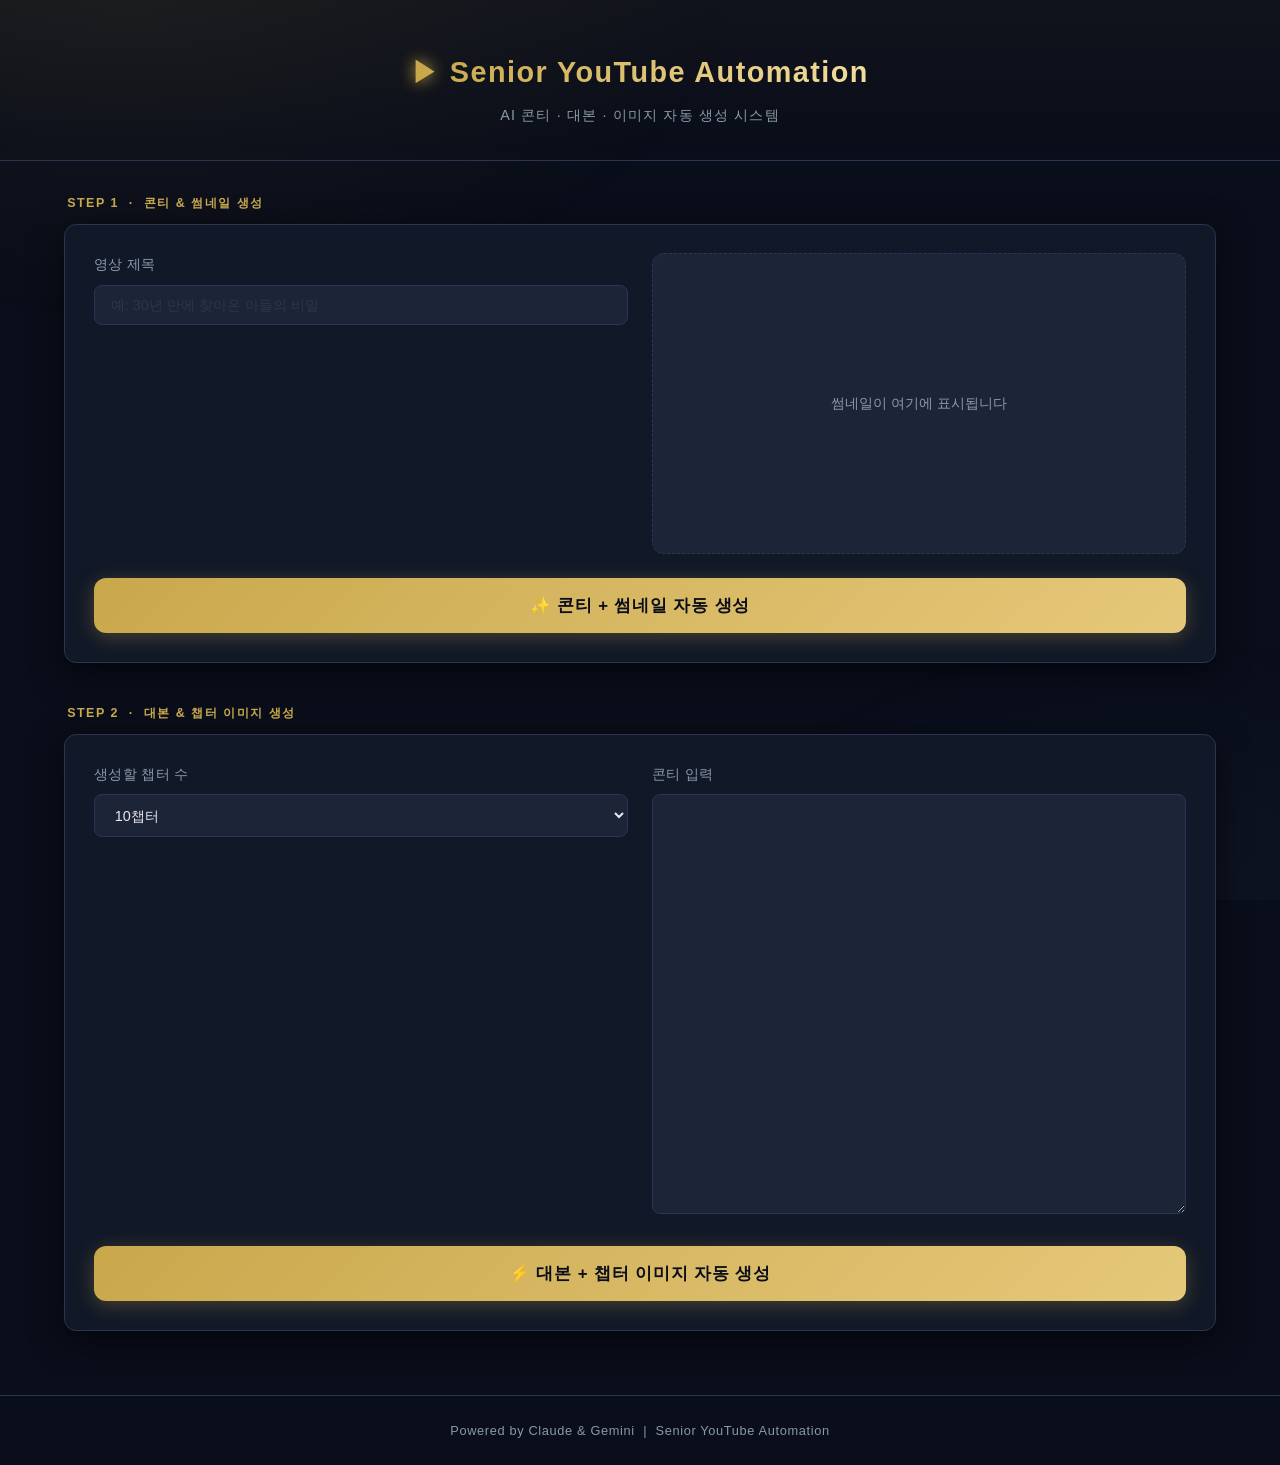
==== templates/index.html @ 6aeee19e "Initial commit: YouTube automation project Co-Authored-By: Claude Sonnet 4.6 <noreply@anthropic.com>" ====
<!DOCTYPE html>
<html lang="ko">
<head>
  <meta charset="UTF-8" />
  <meta name="viewport" content="width=device-width, initial-scale=1.0" />
  <title>시니어 유튜브 자동화</title>
  <link rel="stylesheet" href="/static/css/style.css" />
</head>
<body>
  <div class="bg-overlay"></div>

  <header class="site-header">
    <div class="logo-area">
      <span class="logo-icon">&#9654;</span>
      <span class="logo-text">Senior YouTube Automation</span>
    </div>
    <p class="logo-sub">AI 콘티 · 대본 · 이미지 자동 생성 시스템</p>
  </header>

  <main class="container">

    <!-- ══════════════════════════════════════════
         1단계: 제목 → 콘티 + 썸네일
    ══════════════════════════════════════════ -->
    <div class="stage-label">STEP 1 &nbsp;·&nbsp; 콘티 &amp; 썸네일 생성</div>
    <div class="card" id="stage1Card">

      <div class="grid-2" style="align-items:start;">

        <div>
          <div class="field" style="margin-bottom:0;">
            <label for="s1_title">영상 제목</label>
            <input type="text" id="s1_title" placeholder="예: 30년 만에 찾아온 아들의 비밀" />
          </div>
        </div>

        <div id="thumbResult" class="thumb-placeholder">
          <span>썸네일이 여기에 표시됩니다</span>
        </div>

      </div>

      <button id="s1Btn" class="btn-primary" style="margin-top:1.5rem;"
              onclick="startContiGen()">
        &#10024; 콘티 + 썸네일 자동 생성
      </button>

      <!-- 진행 -->
      <div id="s1Progress" class="hidden" style="margin-top:1.2rem;">
        <p id="s1Task" class="task-text">준비 중...</p>
        <div class="progress-track"><div id="s1Bar" class="progress-bar" style="width:0%"></div></div>
      </div>

      <!-- 콘티 결과 -->
      <div id="contiResultWrap" class="hidden" style="margin-top:1.5rem;">
        <label class="field-label">생성된 콘티 <span class="hint">(수정 후 2단계에서 사용 가능)</span></label>
        <textarea id="contiOutput" class="conti-textarea" style="height:320px;"></textarea>
        <div style="display:flex;gap:0.8rem;margin-top:0.6rem;flex-wrap:wrap;">
          <button class="btn-copy" onclick="copyContiToStage2()">&#8659; 2단계로 가져가기</button>
          <a id="thumbDownload" class="btn-copy hidden" download="thumbnail.png">&#128229; 썸네일 다운로드</a>
          <span id="thumbStatus" class="hint" style="line-height:2.2;"></span>
        </div>
      </div>

    </div><!-- #stage1Card -->


    <!-- ══════════════════════════════════════════
         2단계: 콘티 → 대본 + 챕터 이미지
    ══════════════════════════════════════════ -->
    <div class="stage-label" style="margin-top:2.5rem;">STEP 2 &nbsp;·&nbsp; 대본 &amp; 챕터 이미지 생성</div>
    <div class="card" id="stage2Card">

      <div class="grid-2" style="align-items:start;">

        <div>
          <div class="field" style="margin-bottom:0;">
            <label for="s2_chapters">생성할 챕터 수</label>
            <select id="s2_chapters">
              <option value="1">1챕터</option>
              <option value="2">2챕터</option>
              <option value="3">3챕터</option>
              <option value="4">4챕터</option>
              <option value="5">5챕터</option>
              <option value="6">6챕터</option>
              <option value="7">7챕터</option>
              <option value="8">8챕터</option>
              <option value="9">9챕터</option>
              <option value="10" selected>10챕터</option>
            </select>
          </div>
        </div>

        <div class="field" style="margin-bottom:0;">
          <label for="contiInput">콘티 입력</label>
          <textarea id="contiInput" class="conti-textarea"></textarea>
        </div>

      </div>

      <button id="s2Btn" class="btn-primary" style="margin-top:1.5rem;"
              onclick="startScriptGen()">
        &#9889; 대본 + 챕터 이미지 자동 생성
      </button>

      <!-- 진행 -->
      <div id="s2Progress" class="hidden" style="margin-top:1.2rem;">
        <p id="s2Task" class="task-text">준비 중...</p>
        <div class="progress-track"><div id="s2Bar" class="progress-bar" style="width:0%"></div></div>
        <p id="s2Label" class="progress-label">0 / 0</p>
      </div>

    </div><!-- #stage2Card -->


    <!-- ══════════════════════════════════════════
         결과
    ══════════════════════════════════════════ -->
    <div id="resultSection" class="hidden" style="margin-top:2rem;">

      <div class="card" style="margin-bottom:1.5rem;">
        <h2 class="card-title"><span class="accent">&#128227;</span> 유튜브 메타데이터</h2>
        <textarea id="metaOutput" class="result-textarea" rows="8" readonly></textarea>
        <button class="btn-copy" onclick="copyMeta()">복사</button>
      </div>

      <div class="card" style="margin-bottom:1.5rem;">
        <h2 class="card-title"><span class="accent">&#128196;</span> 전체 대본</h2>
        <button id="downloadBtn" class="btn-primary" style="width:auto;padding:0.8rem 2rem;">
          &#128229; 전체 대본 다운로드 (Vrew용)
        </button>
      </div>

      <div class="card">
        <h2 class="card-title"><span class="accent">&#127916;</span> 챕터별 결과</h2>
        <div id="tabBar" class="tab-bar"></div>
        <div id="tabPanels"></div>
      </div>

    </div>

  </main>

  <footer class="site-footer">
    <p>Powered by Claude &amp; Gemini &nbsp;|&nbsp; Senior YouTube Automation</p>
  </footer>

  <script src="/static/js/script.js"></script>
</body>
</html>
---- static/css/style.css ----
/* ── 리셋 & 변수 ──────────────────────────── */
*, *::before, *::after { box-sizing: border-box; margin: 0; padding: 0; }

:root {
  --navy:   #0a0e1a;
  --navy2:  #111827;
  --navy3:  #1c2538;
  --gold:   #c9a84c;
  --gold2:  #e6c87a;
  --gold3:  #f5e0a0;
  --text:   #e8e8f0;
  --muted:  #8899aa;
  --border: #2a3650;
  --red:    #e05050;
  --green:  #4ade80;

  --radius: 12px;
  --shadow: 0 8px 32px rgba(0,0,0,0.6);
}

html { scroll-behavior: smooth; }

body {
  background: var(--navy);
  color: var(--text);
  font-family: 'Segoe UI', 'Apple SD Gothic Neo', sans-serif;
  font-size: 15px;
  line-height: 1.7;
  min-height: 100vh;
}

/* ── 배경 오버레이 ──────────────────────────── */
.bg-overlay {
  position: fixed;
  inset: 0;
  background:
    radial-gradient(ellipse 80% 60% at 10% 0%, rgba(201,168,76,0.06) 0%, transparent 60%),
    radial-gradient(ellipse 60% 50% at 90% 100%, rgba(100,120,200,0.06) 0%, transparent 60%);
  pointer-events: none;
  z-index: 0;
}

/* ── 헤더 ──────────────────────────── */
.site-header {
  position: relative;
  z-index: 1;
  text-align: center;
  padding: 3rem 1rem 2rem;
  border-bottom: 1px solid var(--border);
  background: linear-gradient(to bottom, rgba(201,168,76,0.04), transparent);
}

.logo-area {
  display: flex;
  align-items: center;
  justify-content: center;
  gap: 0.6rem;
  margin-bottom: 0.4rem;
}

.logo-icon {
  font-size: 1.8rem;
  color: var(--gold);
  text-shadow: 0 0 16px var(--gold);
}

.logo-text {
  font-size: 1.8rem;
  font-weight: 700;
  letter-spacing: 0.05em;
  background: linear-gradient(135deg, var(--gold), var(--gold3));
  -webkit-background-clip: text;
  -webkit-text-fill-color: transparent;
  background-clip: text;
}

.logo-sub {
  color: var(--muted);
  font-size: 0.9rem;
  letter-spacing: 0.08em;
}

/* ── 컨테이너 ──────────────────────────── */
.container {
  position: relative;
  z-index: 1;
  max-width: 1200px;
  margin: 0 auto;
  padding: 2rem 1.5rem 4rem;
}

/* ── 그리드 ──────────────────────────── */
.grid-2 {
  display: grid;
  grid-template-columns: 1fr 1fr;
  gap: 1.5rem;
}
@media (max-width: 820px) { .grid-2 { grid-template-columns: 1fr; } }

/* ── 카드 ──────────────────────────── */
.card {
  background: var(--navy2);
  border: 1px solid var(--border);
  border-radius: var(--radius);
  padding: 1.8rem;
  box-shadow: var(--shadow);
  transition: border-color 0.2s;
}
.card:hover { border-color: rgba(201,168,76,0.3); }

.card-title {
  font-size: 1.05rem;
  font-weight: 600;
  color: var(--text);
  margin-bottom: 1.2rem;
  display: flex;
  align-items: center;
  gap: 0.5rem;
}

.accent {
  color: var(--gold);
  font-weight: 700;
}

.card-desc {
  font-size: 0.85rem;
  color: var(--muted);
  margin-bottom: 1rem;
}

/* ── 입력 필드 ──────────────────────────── */
.field { margin-bottom: 1.4rem; }
.field label {
  display: block;
  font-size: 0.85rem;
  color: var(--muted);
  margin-bottom: 0.5rem;
  letter-spacing: 0.03em;
}

.hint { font-size: 0.8rem; color: var(--muted); }

input[type="text"],
textarea,
select {
  width: 100%;
  background: var(--navy3);
  border: 1px solid var(--border);
  border-radius: 8px;
  color: var(--text);
  padding: 0.7rem 1rem;
  font-size: 0.9rem;
  font-family: inherit;
  outline: none;
  transition: border-color 0.2s, box-shadow 0.2s;
}
input[type="text"]:focus,
textarea:focus {
  border-color: var(--gold);
  box-shadow: 0 0 0 3px rgba(201,168,76,0.12);
}
input::placeholder, textarea::placeholder { color: var(--border); }

/* ── 파일 드롭 ──────────────────────────── */
.file-drop {
  display: flex;
  flex-direction: column;
  align-items: center;
  justify-content: center;
  gap: 0.4rem;
  border: 2px dashed var(--border);
  border-radius: var(--radius);
  padding: 2rem 1rem;
  cursor: pointer;
  transition: border-color 0.2s, background 0.2s;
  text-align: center;
}
.file-drop:hover,
.file-drop.drag-over {
  border-color: var(--gold);
  background: rgba(201,168,76,0.04);
}

.file-icon { font-size: 2rem; }
.file-text { font-size: 0.9rem; color: var(--text); }
.file-sub  { font-size: 0.78rem; color: var(--muted); }

#thumbPreviewWrap { margin-top: 1rem; }
#thumbPreviewWrap img {
  width: 100%;
  border-radius: 8px;
  border: 1px solid var(--border);
}

/* ── 챕터 리스트 ──────────────────────────── */
.chapter-list {
  display: flex;
  flex-direction: column;
  gap: 0.8rem;
  max-height: 480px;
  overflow-y: auto;
  padding-right: 4px;
  margin-bottom: 1rem;
}

.chapter-list::-webkit-scrollbar { width: 5px; }
.chapter-list::-webkit-scrollbar-track { background: var(--navy); }
.chapter-list::-webkit-scrollbar-thumb { background: var(--border); border-radius: 4px; }

.chapter-item {
  background: var(--navy3);
  border: 1px solid var(--border);
  border-radius: 8px;
  overflow: hidden;
}

.chapter-header {
  display: flex;
  align-items: center;
  justify-content: space-between;
  padding: 0.6rem 1rem;
  cursor: pointer;
  user-select: none;
  font-size: 0.9rem;
  font-weight: 600;
  color: var(--gold2);
  transition: background 0.15s;
}
.chapter-header:hover { background: rgba(201,168,76,0.06); }

.chapter-num {
  background: linear-gradient(135deg, var(--gold), var(--gold2));
  color: var(--navy);
  font-size: 0.72rem;
  font-weight: 700;
  padding: 0.15rem 0.5rem;
  border-radius: 4px;
  min-width: 2.2rem;
  text-align: center;
}

.chapter-title-preview {
  flex: 1;
  margin: 0 0.8rem;
  color: var(--text);
  font-weight: 400;
  font-size: 0.85rem;
  overflow: hidden;
  text-overflow: ellipsis;
  white-space: nowrap;
}

.chapter-toggle { color: var(--muted); font-size: 0.8rem; transition: transform 0.2s; }
.chapter-toggle.open { transform: rotate(180deg); }

.chapter-body {
  padding: 0.8rem 1rem 1rem;
  display: none;
  flex-direction: column;
  gap: 0.6rem;
}
.chapter-body.open { display: flex; }

.chapter-body input,
.chapter-body textarea {
  font-size: 0.85rem;
  padding: 0.55rem 0.8rem;
}
.chapter-body label {
  font-size: 0.78rem;
  color: var(--muted);
  margin-bottom: 0.2rem;
}

.btn-add {
  width: 100%;
  padding: 0.6rem;
  background: transparent;
  border: 1px dashed var(--border);
  border-radius: 8px;
  color: var(--muted);
  font-size: 0.85rem;
  cursor: pointer;
  transition: border-color 0.2s, color 0.2s;
}
.btn-add:hover { border-color: var(--gold); color: var(--gold); }

/* ── 메인 버튼 ──────────────────────────── */
.btn-primary {
  display: block;
  width: 100%;
  margin-top: 1.8rem;
  padding: 1rem;
  font-size: 1.05rem;
  font-weight: 700;
  font-family: inherit;
  letter-spacing: 0.05em;
  color: var(--navy);
  background: linear-gradient(135deg, var(--gold), var(--gold2));
  border: none;
  border-radius: var(--radius);
  cursor: pointer;
  box-shadow: 0 4px 20px rgba(201,168,76,0.3);
  transition: opacity 0.2s, box-shadow 0.2s, transform 0.1s;
}
.btn-primary:hover {
  opacity: 0.9;
  box-shadow: 0 6px 28px rgba(201,168,76,0.45);
}
.btn-primary:active { transform: scale(0.99); }
.btn-primary:disabled {
  opacity: 0.35;
  cursor: not-allowed;
  box-shadow: none;
}

.btn-icon { margin-right: 0.3rem; }

/* ── 복사 버튼 ──────────────────────────── */
.btn-copy {
  margin-top: 0.6rem;
  padding: 0.45rem 1.2rem;
  background: transparent;
  border: 1px solid var(--gold);
  border-radius: 6px;
  color: var(--gold);
  font-size: 0.82rem;
  cursor: pointer;
  transition: background 0.15s;
}
.btn-copy:hover { background: rgba(201,168,76,0.1); }

/* ── 진행 바 ──────────────────────────── */
.task-text {
  font-size: 0.9rem;
  color: var(--gold2);
  margin-bottom: 0.8rem;
}

.progress-track {
  width: 100%;
  height: 8px;
  background: var(--navy3);
  border-radius: 999px;
  overflow: hidden;
  margin-bottom: 0.5rem;
}

.progress-bar {
  height: 100%;
  background: linear-gradient(90deg, var(--gold), var(--gold3));
  border-radius: 999px;
  transition: width 0.4s ease;
  box-shadow: 0 0 10px rgba(201,168,76,0.5);
}

.progress-label {
  font-size: 0.82rem;
  color: var(--muted);
}

/* ── 결과 textarea ──────────────────────────── */
.result-textarea {
  width: 100%;
  background: var(--navy3);
  border: 1px solid var(--border);
  border-radius: 8px;
  color: var(--text);
  padding: 0.8rem 1rem;
  font-size: 0.85rem;
  font-family: 'Consolas', monospace;
  resize: vertical;
  outline: none;
}
.result-textarea:focus { border-color: var(--gold); }

/* ── 탭 ──────────────────────────── */
.tab-bar {
  display: flex;
  flex-wrap: wrap;
  gap: 0.4rem;
  margin-bottom: 1.2rem;
}

.tab-btn {
  padding: 0.4rem 1rem;
  border: 1px solid var(--border);
  border-radius: 6px;
  background: var(--navy3);
  color: var(--muted);
  font-size: 0.82rem;
  cursor: pointer;
  transition: all 0.15s;
}
.tab-btn.active,
.tab-btn:hover {
  border-color: var(--gold);
  color: var(--gold);
  background: rgba(201,168,76,0.08);
}

.tab-panel { display: none; }
.tab-panel.active { display: block; }

/* ── 챕터 결과 패널 ──────────────────────────── */
.chapter-result-grid {
  display: grid;
  grid-template-columns: 1fr 1fr;
  gap: 1.5rem;
}
@media (max-width: 680px) { .chapter-result-grid { grid-template-columns: 1fr; } }

.result-label {
  font-size: 0.82rem;
  font-weight: 600;
  color: var(--muted);
  letter-spacing: 0.05em;
  margin-bottom: 0.5rem;
}

.chapter-title-result {
  font-size: 1.1rem;
  font-weight: 700;
  color: var(--gold2);
  margin-bottom: 1rem;
}

.char-count {
  font-size: 0.78rem;
  color: var(--muted);
  margin-top: 0.3rem;
  text-align: right;
}

.chapter-image {
  width: 100%;
  border-radius: 8px;
  border: 1px solid var(--border);
  margin-bottom: 0.6rem;
}

.no-image {
  width: 100%;
  aspect-ratio: 16/9;
  background: var(--navy3);
  border: 1px dashed var(--border);
  border-radius: 8px;
  display: flex;
  align-items: center;
  justify-content: center;
  color: var(--muted);
  font-size: 0.85rem;
  margin-bottom: 0.6rem;
}

.btn-img-dl {
  display: block;
  padding: 0.5rem;
  text-align: center;
  background: transparent;
  border: 1px solid var(--border);
  border-radius: 6px;
  color: var(--muted);
  font-size: 0.82rem;
  cursor: pointer;
  text-decoration: none;
  margin-bottom: 1rem;
  transition: border-color 0.15s, color 0.15s;
}
.btn-img-dl:hover { border-color: var(--gold); color: var(--gold); }

/* ── 단계 라벨 ──────────────────────────── */
.stage-label {
  font-size: 0.78rem;
  font-weight: 700;
  letter-spacing: 0.12em;
  color: var(--gold);
  margin-bottom: 0.6rem;
  padding-left: 0.2rem;
}

/* ── 썸네일 플레이스홀더 ──────────────────────────── */
.thumb-placeholder {
  width: 100%;
  aspect-ratio: 16/9;
  background: var(--navy3);
  border: 1px dashed var(--border);
  border-radius: var(--radius);
  display: flex;
  align-items: center;
  justify-content: center;
  color: var(--muted);
  font-size: 0.85rem;
}

.thumb-placeholder img {
  width: 100%;
  height: 100%;
  object-fit: cover;
  border-radius: var(--radius);
}

.field-label {
  display: block;
  font-size: 0.85rem;
  color: var(--muted);
  margin-bottom: 0.5rem;
}

/* ── 콘티 textarea ──────────────────────────── */
.conti-textarea {
  width: 100%;
  height: 420px;
  resize: vertical;
  font-size: 0.95rem;
  line-height: 1.8;
  font-family: 'Malgun Gothic', sans-serif;
}

.fmt-hint {
  background: rgba(201,168,76,0.12);
  color: var(--gold2);
  padding: 0.1rem 0.5rem;
  border-radius: 4px;
  font-size: 0.82rem;
  font-family: 'Consolas', monospace;
}

.chapter-count-hint {
  font-size: 0.78rem;
  color: var(--muted);
  margin-top: 0.4rem;
  text-align: right;
}

/* ── 유틸 ──────────────────────────── */
.hidden { display: none !important; }

/* ── 푸터 ──────────────────────────── */
.site-footer {
  position: relative;
  z-index: 1;
  text-align: center;
  padding: 1.5rem;
  border-top: 1px solid var(--border);
  color: var(--muted);
  font-size: 0.8rem;
  letter-spacing: 0.05em;
}
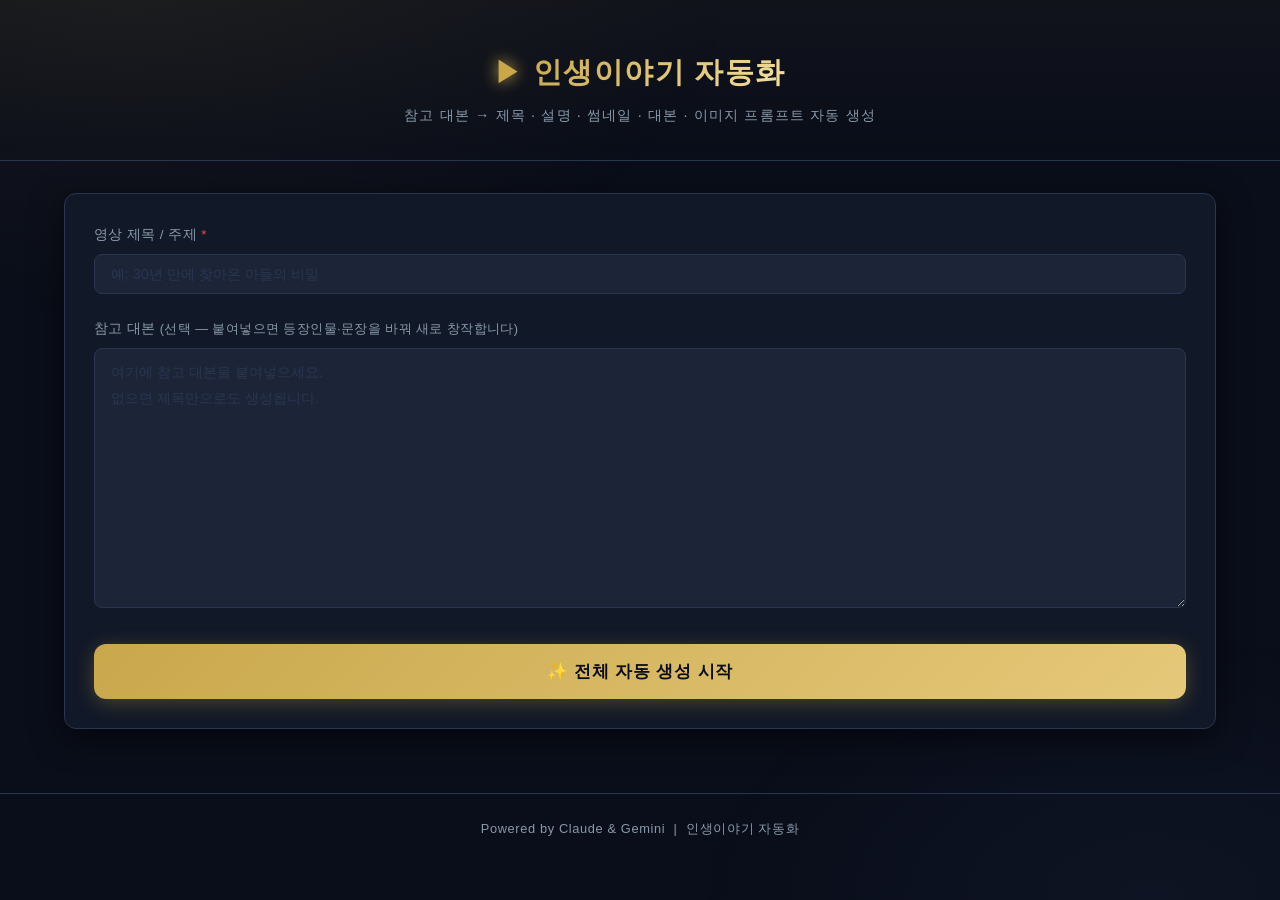
==== commit 0054860a: "Redesign: 참고 대본 입력 기반 1단계 통합 생성 UI 표준지침 기반으로 전면 개편 - 제목5개/설명란/등장인물/썸네일/ 인물베이스프롬프트/인트로영상프롬프트/챕터별이미지프롬" ====
--- a/templates/index.html
+++ b/templates/index.html
@@ -3,7 +3,7 @@
 <head>
   <meta charset="UTF-8" />
   <meta name="viewport" content="width=device-width, initial-scale=1.0" />
-  <title>시니어 유튜브 자동화</title>
+  <title>인생이야기 자동화</title>
   <link rel="stylesheet" href="/static/css/style.css" />
 </head>
 <body>
@@ -12,137 +12,146 @@
   <header class="site-header">
     <div class="logo-area">
       <span class="logo-icon">&#9654;</span>
-      <span class="logo-text">Senior YouTube Automation</span>
+      <span class="logo-text">인생이야기 자동화</span>
     </div>
-    <p class="logo-sub">AI 콘티 · 대본 · 이미지 자동 생성 시스템</p>
+    <p class="logo-sub">참고 대본 → 제목 · 설명 · 썸네일 · 대본 · 이미지 프롬프트 자동 생성</p>
   </header>
 
   <main class="container">
 
-    <!-- ══════════════════════════════════════════
-         1단계: 제목 → 콘티 + 썸네일
-    ══════════════════════════════════════════ -->
-    <div class="stage-label">STEP 1 &nbsp;·&nbsp; 콘티 &amp; 썸네일 생성</div>
-    <div class="card" id="stage1Card">
+    <!-- ── 입력 카드 ── -->
+    <div class="card" id="inputCard">
 
-      <div class="grid-2" style="align-items:start;">
-
-        <div>
-          <div class="field" style="margin-bottom:0;">
-            <label for="s1_title">영상 제목</label>
-            <input type="text" id="s1_title" placeholder="예: 30년 만에 찾아온 아들의 비밀" />
-          </div>
-        </div>
-
-        <div id="thumbResult" class="thumb-placeholder">
-          <span>썸네일이 여기에 표시됩니다</span>
-        </div>
-
+      <div class="field">
+        <label for="story_title">영상 제목 / 주제 <span style="color:var(--red)">*</span></label>
+        <input type="text" id="story_title" placeholder="예: 30년 만에 찾아온 아들의 비밀" />
       </div>
 
-      <button id="s1Btn" class="btn-primary" style="margin-top:1.5rem;"
-              onclick="startContiGen()">
-        &#10024; 콘티 + 썸네일 자동 생성
+      <div class="field" style="margin-bottom:0;">
+        <label for="reference_script">
+          참고 대본 <span class="hint">(선택 — 붙여넣으면 등장인물·문장을 바꿔 새로 창작합니다)</span>
+        </label>
+        <textarea id="reference_script" class="script-input"
+          placeholder="여기에 참고 대본을 붙여넣으세요.&#10;없으면 제목만으로도 생성됩니다."></textarea>
+        <p id="charCountInput" class="char-count"></p>
+      </div>
+
+      <button id="genBtn" class="btn-primary" onclick="startGeneration()">
+        &#10024; 전체 자동 생성 시작
       </button>
 
-      <!-- 진행 -->
-      <div id="s1Progress" class="hidden" style="margin-top:1.2rem;">
-        <p id="s1Task" class="task-text">준비 중...</p>
-        <div class="progress-track"><div id="s1Bar" class="progress-bar" style="width:0%"></div></div>
+    </div><!-- #inputCard -->
+
+    <!-- ── 진행 상황 ── -->
+    <div id="progressSection" class="hidden" style="margin-top:2rem;">
+      <div class="card">
+        <p id="taskText" class="task-text">준비 중...</p>
+        <div class="progress-track">
+          <div id="progressBar" class="progress-bar" style="width:0%"></div>
+        </div>
+        <p id="progressLabel" class="progress-label">0 / 14</p>
+      </div>
+    </div>
+
+    <!-- ── 결과 영역 ── -->
+    <div id="resultSection" class="hidden" style="margin-top:2rem;">
+
+      <!-- 제목 -->
+      <div class="result-block hidden" id="blockTitles">
+        <div class="result-block-header">
+          <span class="result-block-icon">&#128196;</span> 제목 추천 5개
+        </div>
+        <textarea id="outTitles" class="result-textarea" rows="7" readonly></textarea>
+        <button class="btn-copy" onclick="copyField('outTitles', this)">복사</button>
       </div>
 
-      <!-- 콘티 결과 -->
-      <div id="contiResultWrap" class="hidden" style="margin-top:1.5rem;">
-        <label class="field-label">생성된 콘티 <span class="hint">(수정 후 2단계에서 사용 가능)</span></label>
-        <textarea id="contiOutput" class="conti-textarea" style="height:320px;"></textarea>
-        <div style="display:flex;gap:0.8rem;margin-top:0.6rem;flex-wrap:wrap;">
-          <button class="btn-copy" onclick="copyContiToStage2()">&#8659; 2단계로 가져가기</button>
-          <a id="thumbDownload" class="btn-copy hidden" download="thumbnail.png">&#128229; 썸네일 다운로드</a>
-          <span id="thumbStatus" class="hint" style="line-height:2.2;"></span>
+      <!-- 유튜브 설명 -->
+      <div class="result-block hidden" id="blockMeta">
+        <div class="result-block-header">
+          <span class="result-block-icon">&#128227;</span> 유튜브 설명란 &amp; 해시태그
+        </div>
+        <textarea id="outMeta" class="result-textarea" rows="6" readonly></textarea>
+        <button class="btn-copy" onclick="copyField('outMeta', this)">복사</button>
+      </div>
+
+      <!-- 등장인물 + 썸네일 -->
+      <div class="result-block hidden" id="blockChars">
+        <div class="result-block-header">
+          <span class="result-block-icon">&#128100;</span> 등장인물 설정 &amp; 썸네일
+        </div>
+        <div class="grid-2" style="align-items:start;gap:1.5rem;">
+          <div>
+            <p class="result-label">등장인물 설정</p>
+            <textarea id="outChars" class="result-textarea" rows="8" readonly></textarea>
+            <button class="btn-copy" onclick="copyField('outChars', this)">복사</button>
+
+            <p class="result-label" style="margin-top:1.2rem;">썸네일 프롬프트</p>
+            <textarea id="outThumbPrompt" class="result-textarea" rows="6" readonly></textarea>
+            <button class="btn-copy" onclick="copyField('outThumbPrompt', this)">복사</button>
+          </div>
+          <div>
+            <p class="result-label">썸네일 이미지</p>
+            <div id="thumbBox" class="thumb-placeholder">
+              <span>생성 중...</span>
+            </div>
+            <a id="thumbDl" class="btn-img-dl hidden" download="thumbnail.png">&#128229; 썸네일 다운로드</a>
+          </div>
         </div>
       </div>
 
-    </div><!-- #stage1Card -->
-
-
-    <!-- ══════════════════════════════════════════
-         2단계: 콘티 → 대본 + 챕터 이미지
-    ══════════════════════════════════════════ -->
-    <div class="stage-label" style="margin-top:2.5rem;">STEP 2 &nbsp;·&nbsp; 대본 &amp; 챕터 이미지 생성</div>
-    <div class="card" id="stage2Card">
-
-      <div class="grid-2" style="align-items:start;">
-
-        <div>
-          <div class="field" style="margin-bottom:0;">
-            <label for="s2_chapters">생성할 챕터 수</label>
-            <select id="s2_chapters">
-              <option value="1">1챕터</option>
-              <option value="2">2챕터</option>
-              <option value="3">3챕터</option>
-              <option value="4">4챕터</option>
-              <option value="5">5챕터</option>
-              <option value="6">6챕터</option>
-              <option value="7">7챕터</option>
-              <option value="8">8챕터</option>
-              <option value="9">9챕터</option>
-              <option value="10" selected>10챕터</option>
-            </select>
-          </div>
+      <!-- 인물 베이스 프롬프트 -->
+      <div class="result-block hidden" id="blockBase">
+        <div class="result-block-header">
+          <span class="result-block-icon">&#127775;</span> 인물 베이스 프롬프트 (Flow용)
         </div>
-
-        <div class="field" style="margin-bottom:0;">
-          <label for="contiInput">콘티 입력</label>
-          <textarea id="contiInput" class="conti-textarea"></textarea>
-        </div>
-
+        <textarea id="outBase" class="result-textarea" rows="7" readonly></textarea>
+        <button class="btn-copy" onclick="copyField('outBase', this)">복사</button>
       </div>
 
-      <button id="s2Btn" class="btn-primary" style="margin-top:1.5rem;"
-              onclick="startScriptGen()">
-        &#9889; 대본 + 챕터 이미지 자동 생성
-      </button>
-
-      <!-- 진행 -->
-      <div id="s2Progress" class="hidden" style="margin-top:1.2rem;">
-        <p id="s2Task" class="task-text">준비 중...</p>
-        <div class="progress-track"><div id="s2Bar" class="progress-bar" style="width:0%"></div></div>
-        <p id="s2Label" class="progress-label">0 / 0</p>
+      <!-- 인트로 영상 프롬프트 -->
+      <div class="result-block hidden" id="blockIntroPrompt">
+        <div class="result-block-header">
+          <span class="result-block-icon">&#127916;</span> 인트로 후킹 영상 프롬프트 (Flow용)
+        </div>
+        <textarea id="outIntroPrompt" class="result-textarea" rows="8" readonly></textarea>
+        <button class="btn-copy" onclick="copyField('outIntroPrompt', this)">복사</button>
       </div>
 
-    </div><!-- #stage2Card -->
-
-
-    <!-- ══════════════════════════════════════════
-         결과
-    ══════════════════════════════════════════ -->
-    <div id="resultSection" class="hidden" style="margin-top:2rem;">
-
-      <div class="card" style="margin-bottom:1.5rem;">
-        <h2 class="card-title"><span class="accent">&#128227;</span> 유튜브 메타데이터</h2>
-        <textarea id="metaOutput" class="result-textarea" rows="8" readonly></textarea>
-        <button class="btn-copy" onclick="copyMeta()">복사</button>
+      <!-- 챕터별 이미지 프롬프트 -->
+      <div class="result-block hidden" id="blockImgPrompts">
+        <div class="result-block-header" style="justify-content:space-between;">
+          <span><span class="result-block-icon">&#128247;</span> 챕터별 이미지 프롬프트 (Flow용)</span>
+          <button class="btn-copy" style="margin-top:0;" onclick="copyAllImgPrompts(this)">전체 복사</button>
+        </div>
+        <div id="imgPromptList"></div>
       </div>
 
-      <div class="card" style="margin-bottom:1.5rem;">
-        <h2 class="card-title"><span class="accent">&#128196;</span> 전체 대본</h2>
+      <!-- 대본 다운로드 -->
+      <div class="result-block hidden" id="blockDownload">
+        <div class="result-block-header">
+          <span class="result-block-icon">&#128229;</span> 전체 대본
+        </div>
+        <p class="hint" style="margin-bottom:1rem;">서론 + 챕터 1~10 + 아웃트로 합본 (Vrew용 .txt)</p>
         <button id="downloadBtn" class="btn-primary" style="width:auto;padding:0.8rem 2rem;">
-          &#128229; 전체 대본 다운로드 (Vrew용)
+          전체 대본 다운로드
         </button>
       </div>
 
-      <div class="card">
-        <h2 class="card-title"><span class="accent">&#127916;</span> 챕터별 결과</h2>
+      <!-- 챕터별 탭 -->
+      <div class="result-block hidden" id="blockChapterTabs">
+        <div class="result-block-header">
+          <span class="result-block-icon">&#128221;</span> 챕터별 대본 &amp; 이미지
+        </div>
         <div id="tabBar" class="tab-bar"></div>
         <div id="tabPanels"></div>
       </div>
 
-    </div>
+    </div><!-- #resultSection -->
 
   </main>
 
   <footer class="site-footer">
-    <p>Powered by Claude &amp; Gemini &nbsp;|&nbsp; Senior YouTube Automation</p>
+    <p>Powered by Claude &amp; Gemini &nbsp;|&nbsp; 인생이야기 자동화</p>
   </footer>
 
   <script src="/static/js/script.js"></script>
--- a/static/css/style.css
+++ b/static/css/style.css
@@ -534,6 +534,65 @@
   text-align: right;
 }
 
+/* ── 참고 대본 입력 textarea ──────────────────────────── */
+.script-input {
+  width: 100%;
+  height: 260px;
+  resize: vertical;
+  font-size: 0.9rem;
+  line-height: 1.8;
+  font-family: 'Malgun Gothic', sans-serif;
+}
+
+/* ── 결과 블록 ──────────────────────────── */
+.result-block {
+  background: var(--navy2);
+  border: 1px solid var(--border);
+  border-radius: var(--radius);
+  padding: 1.6rem;
+  margin-bottom: 1.5rem;
+  box-shadow: var(--shadow);
+}
+
+.result-block-header {
+  display: flex;
+  align-items: center;
+  gap: 0.5rem;
+  font-size: 1rem;
+  font-weight: 700;
+  color: var(--gold2);
+  margin-bottom: 1.1rem;
+  letter-spacing: 0.03em;
+}
+
+.result-block-icon {
+  font-size: 1.1rem;
+}
+
+/* ── 이미지 프롬프트 목록 ──────────────────────────── */
+.img-prompt-item {
+  margin-bottom: 1.2rem;
+  padding-bottom: 1.2rem;
+  border-bottom: 1px solid var(--border);
+}
+.img-prompt-item:last-child {
+  border-bottom: none;
+  margin-bottom: 0;
+  padding-bottom: 0;
+}
+
+.img-prompt-label {
+  font-size: 0.82rem;
+  font-weight: 700;
+  color: var(--gold);
+  margin-bottom: 0.4rem;
+  letter-spacing: 0.05em;
+}
+
+.img-prompt-ta {
+  font-size: 0.85rem;
+}
+
 /* ── 유틸 ──────────────────────────── */
 .hidden { display: none !important; }
 
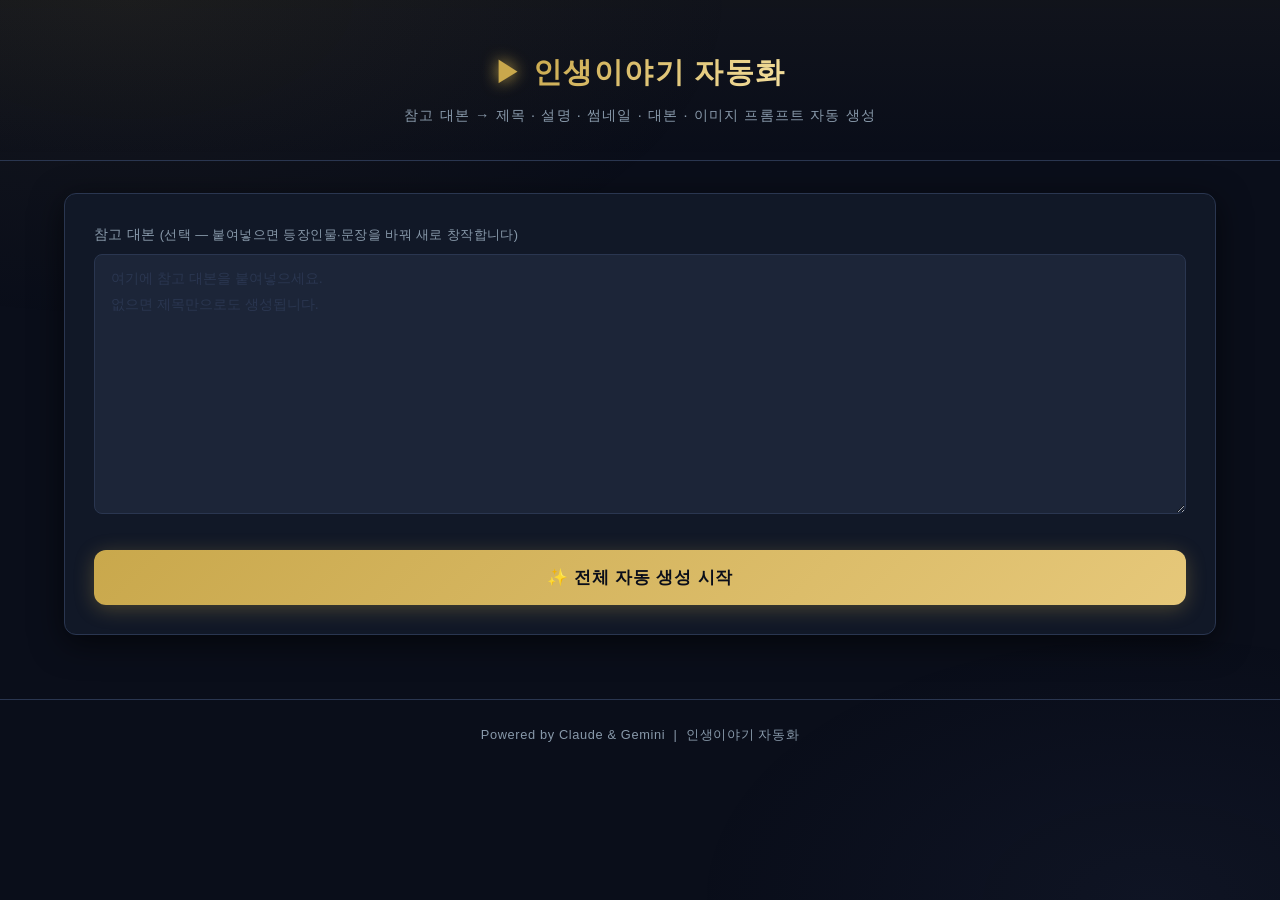
==== commit db0cfb8c: "Apply 2026-08-09 guideline update: scene images, global photo numbering, insertion guide, Flow safet" ====
--- a/templates/index.html
+++ b/templates/index.html
@@ -21,11 +21,6 @@
 
     <!-- ── 입력 카드 ── -->
     <div class="card" id="inputCard">
-
-      <div class="field">
-        <label for="story_title">영상 제목 / 주제 <span style="color:var(--red)">*</span></label>
-        <input type="text" id="story_title" placeholder="예: 30년 만에 찾아온 아들의 비밀" />
-      </div>
 
       <div class="field" style="margin-bottom:0;">
         <label for="reference_script">
@@ -126,6 +121,16 @@
         <div id="imgPromptList"></div>
       </div>
 
+      <!-- 삽입 위치 안내 -->
+      <div class="result-block hidden" id="blockInsertGuide">
+        <div class="result-block-header" style="justify-content:space-between;">
+          <span><span class="result-block-icon">&#128204;</span> 사진 삽입 위치 안내 (Vrew Ctrl+F 검색용)</span>
+          <button class="btn-copy" style="margin-top:0;" onclick="copyField('outInsertGuide', this)">복사</button>
+        </div>
+        <p class="hint" style="margin-bottom:0.8rem;">각 사진 번호 옆 문장을 Vrew에서 Ctrl+F로 검색하면 삽입 위치를 바로 찾을 수 있어요.</p>
+        <textarea id="outInsertGuide" class="result-textarea" rows="14" readonly></textarea>
+      </div>
+
       <!-- 대본 다운로드 -->
       <div class="result-block hidden" id="blockDownload">
         <div class="result-block-header">
--- a/static/css/style.css
+++ b/static/css/style.css
@@ -585,12 +585,55 @@
   font-size: 0.82rem;
   font-weight: 700;
   color: var(--gold);
+  margin-bottom: 0.8rem;
+  letter-spacing: 0.05em;
+}
+
+.img-prompt-ta {
+  font-size: 0.85rem;
+}
+
+/* ── 장면 행 ──────────────────────────── */
+.scene-row {
+  display: flex;
+  flex-direction: column;
+  gap: 0.3rem;
+  margin-bottom: 1rem;
+}
+
+.scene-badge {
+  display: inline-block;
+  font-size: 0.72rem;
+  font-weight: 700;
+  color: var(--navy);
+  background: linear-gradient(135deg, var(--gold), var(--gold2));
+  padding: 0.15rem 0.6rem;
+  border-radius: 4px;
+  width: fit-content;
+  letter-spacing: 0.04em;
+}
+
+.scene-copy {
+  align-self: flex-start;
+  margin-top: 0;
+}
+
+.scene-content {
+  display: grid;
+  grid-template-columns: 1fr 1fr;
+  gap: 0.8rem;
+  align-items: start;
+}
+@media (max-width: 820px) { .scene-content { grid-template-columns: 1fr; } }
+
+.scene-img-wrap { grid-column: 1; }
+
+.scene-img {
+  width: 100%;
+  border-radius: 8px;
+  border: 1px solid var(--border);
   margin-bottom: 0.4rem;
-  letter-spacing: 0.05em;
-}
-
-.img-prompt-ta {
-  font-size: 0.85rem;
+  display: block;
 }
 
 /* ── 유틸 ──────────────────────────── */
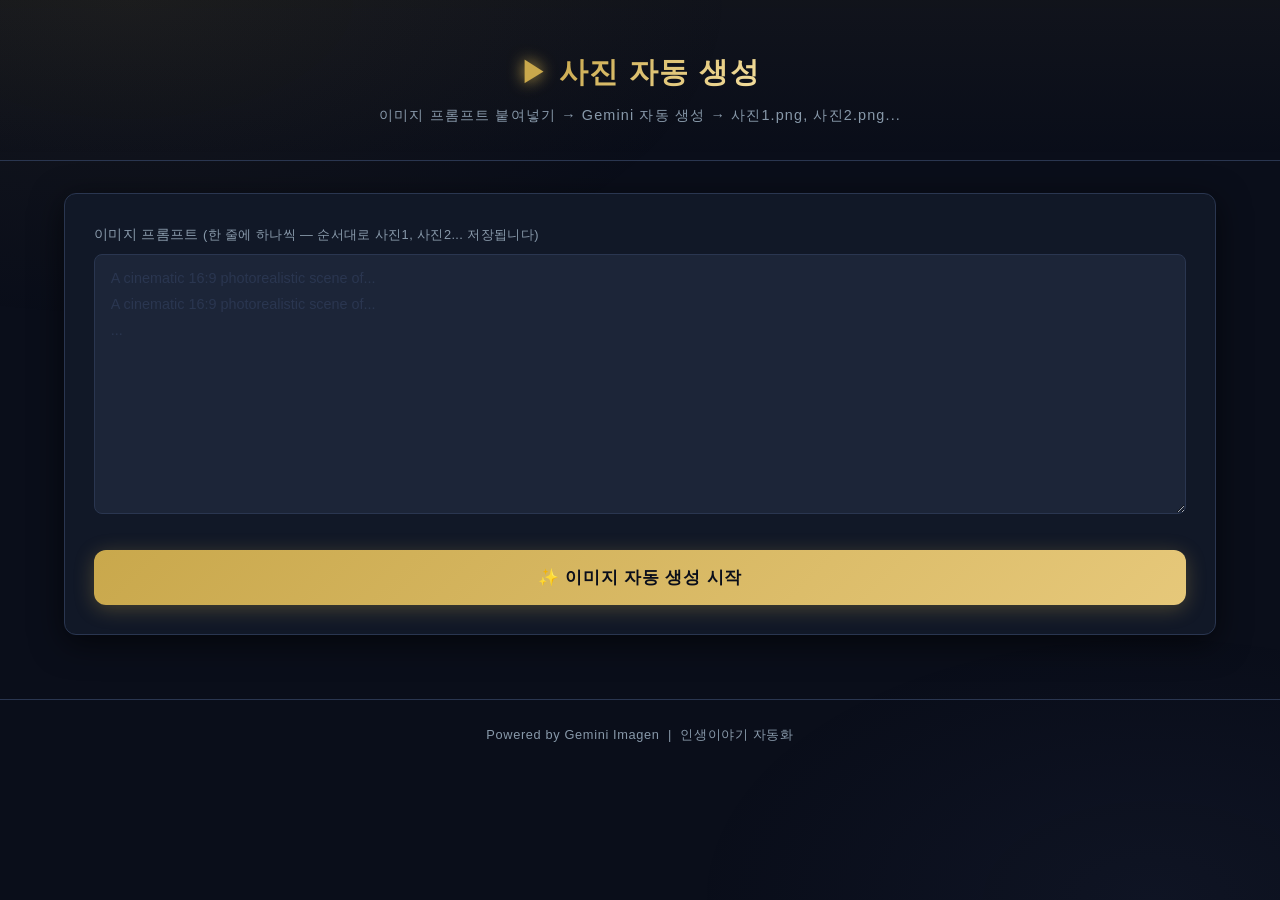
==== commit 66142157: "Simplify to image-only mode: user pastes prompts, Gemini auto-generates images - flask_app: removed " ====
--- a/templates/index.html
+++ b/templates/index.html
@@ -3,7 +3,7 @@
 <head>
   <meta charset="UTF-8" />
   <meta name="viewport" content="width=device-width, initial-scale=1.0" />
-  <title>인생이야기 자동화</title>
+  <title>사진 자동 생성</title>
   <link rel="stylesheet" href="/static/css/style.css" />
 </head>
 <body>
@@ -12,30 +12,27 @@
   <header class="site-header">
     <div class="logo-area">
       <span class="logo-icon">&#9654;</span>
-      <span class="logo-text">인생이야기 자동화</span>
+      <span class="logo-text">사진 자동 생성</span>
     </div>
-    <p class="logo-sub">참고 대본 → 제목 · 설명 · 썸네일 · 대본 · 이미지 프롬프트 자동 생성</p>
+    <p class="logo-sub">이미지 프롬프트 붙여넣기 → Gemini 자동 생성 → 사진1.png, 사진2.png...</p>
   </header>
 
   <main class="container">
 
     <!-- ── 입력 카드 ── -->
     <div class="card" id="inputCard">
-
       <div class="field" style="margin-bottom:0;">
-        <label for="reference_script">
-          참고 대본 <span class="hint">(선택 — 붙여넣으면 등장인물·문장을 바꿔 새로 창작합니다)</span>
+        <label for="prompts">
+          이미지 프롬프트 <span class="hint">(한 줄에 하나씩 — 순서대로 사진1, 사진2... 저장됩니다)</span>
         </label>
-        <textarea id="reference_script" class="script-input"
-          placeholder="여기에 참고 대본을 붙여넣으세요.&#10;없으면 제목만으로도 생성됩니다."></textarea>
+        <textarea id="prompts" class="script-input"
+          placeholder="A cinematic 16:9 photorealistic scene of...&#10;A cinematic 16:9 photorealistic scene of...&#10;..."></textarea>
         <p id="charCountInput" class="char-count"></p>
       </div>
-
       <button id="genBtn" class="btn-primary" onclick="startGeneration()">
-        &#10024; 전체 자동 생성 시작
+        &#10024; 이미지 자동 생성 시작
       </button>
-
-    </div><!-- #inputCard -->
+    </div>
 
     <!-- ── 진행 상황 ── -->
     <div id="progressSection" class="hidden" style="margin-top:2rem;">
@@ -44,119 +41,27 @@
         <div class="progress-track">
           <div id="progressBar" class="progress-bar" style="width:0%"></div>
         </div>
-        <p id="progressLabel" class="progress-label">0 / 14</p>
+        <div class="progress-info">
+          <span id="progressLabel">0 / 0</span>
+          <span id="timeInfo" class="time-info"></span>
+        </div>
       </div>
     </div>
 
     <!-- ── 결과 영역 ── -->
     <div id="resultSection" class="hidden" style="margin-top:2rem;">
-
-      <!-- 제목 -->
-      <div class="result-block hidden" id="blockTitles">
+      <div class="result-block" id="blockImages">
         <div class="result-block-header">
-          <span class="result-block-icon">&#128196;</span> 제목 추천 5개
+          <span class="result-block-icon">&#128247;</span> 생성된 이미지
         </div>
-        <textarea id="outTitles" class="result-textarea" rows="7" readonly></textarea>
-        <button class="btn-copy" onclick="copyField('outTitles', this)">복사</button>
+        <div id="imageList"></div>
       </div>
-
-      <!-- 유튜브 설명 -->
-      <div class="result-block hidden" id="blockMeta">
-        <div class="result-block-header">
-          <span class="result-block-icon">&#128227;</span> 유튜브 설명란 &amp; 해시태그
-        </div>
-        <textarea id="outMeta" class="result-textarea" rows="6" readonly></textarea>
-        <button class="btn-copy" onclick="copyField('outMeta', this)">복사</button>
-      </div>
-
-      <!-- 등장인물 + 썸네일 -->
-      <div class="result-block hidden" id="blockChars">
-        <div class="result-block-header">
-          <span class="result-block-icon">&#128100;</span> 등장인물 설정 &amp; 썸네일
-        </div>
-        <div class="grid-2" style="align-items:start;gap:1.5rem;">
-          <div>
-            <p class="result-label">등장인물 설정</p>
-            <textarea id="outChars" class="result-textarea" rows="8" readonly></textarea>
-            <button class="btn-copy" onclick="copyField('outChars', this)">복사</button>
-
-            <p class="result-label" style="margin-top:1.2rem;">썸네일 프롬프트</p>
-            <textarea id="outThumbPrompt" class="result-textarea" rows="6" readonly></textarea>
-            <button class="btn-copy" onclick="copyField('outThumbPrompt', this)">복사</button>
-          </div>
-          <div>
-            <p class="result-label">썸네일 이미지</p>
-            <div id="thumbBox" class="thumb-placeholder">
-              <span>생성 중...</span>
-            </div>
-            <a id="thumbDl" class="btn-img-dl hidden" download="thumbnail.png">&#128229; 썸네일 다운로드</a>
-          </div>
-        </div>
-      </div>
-
-      <!-- 인물 베이스 프롬프트 -->
-      <div class="result-block hidden" id="blockBase">
-        <div class="result-block-header">
-          <span class="result-block-icon">&#127775;</span> 인물 베이스 프롬프트 (Flow용)
-        </div>
-        <textarea id="outBase" class="result-textarea" rows="7" readonly></textarea>
-        <button class="btn-copy" onclick="copyField('outBase', this)">복사</button>
-      </div>
-
-      <!-- 인트로 영상 프롬프트 -->
-      <div class="result-block hidden" id="blockIntroPrompt">
-        <div class="result-block-header">
-          <span class="result-block-icon">&#127916;</span> 인트로 후킹 영상 프롬프트 (Flow용)
-        </div>
-        <textarea id="outIntroPrompt" class="result-textarea" rows="8" readonly></textarea>
-        <button class="btn-copy" onclick="copyField('outIntroPrompt', this)">복사</button>
-      </div>
-
-      <!-- 챕터별 이미지 프롬프트 -->
-      <div class="result-block hidden" id="blockImgPrompts">
-        <div class="result-block-header" style="justify-content:space-between;">
-          <span><span class="result-block-icon">&#128247;</span> 챕터별 이미지 프롬프트 (Flow용)</span>
-          <button class="btn-copy" style="margin-top:0;" onclick="copyAllImgPrompts(this)">전체 복사</button>
-        </div>
-        <div id="imgPromptList"></div>
-      </div>
-
-      <!-- 삽입 위치 안내 -->
-      <div class="result-block hidden" id="blockInsertGuide">
-        <div class="result-block-header" style="justify-content:space-between;">
-          <span><span class="result-block-icon">&#128204;</span> 사진 삽입 위치 안내 (Vrew Ctrl+F 검색용)</span>
-          <button class="btn-copy" style="margin-top:0;" onclick="copyField('outInsertGuide', this)">복사</button>
-        </div>
-        <p class="hint" style="margin-bottom:0.8rem;">각 사진 번호 옆 문장을 Vrew에서 Ctrl+F로 검색하면 삽입 위치를 바로 찾을 수 있어요.</p>
-        <textarea id="outInsertGuide" class="result-textarea" rows="14" readonly></textarea>
-      </div>
-
-      <!-- 대본 다운로드 -->
-      <div class="result-block hidden" id="blockDownload">
-        <div class="result-block-header">
-          <span class="result-block-icon">&#128229;</span> 전체 대본
-        </div>
-        <p class="hint" style="margin-bottom:1rem;">서론 + 챕터 1~10 + 아웃트로 합본 (Vrew용 .txt)</p>
-        <button id="downloadBtn" class="btn-primary" style="width:auto;padding:0.8rem 2rem;">
-          전체 대본 다운로드
-        </button>
-      </div>
-
-      <!-- 챕터별 탭 -->
-      <div class="result-block hidden" id="blockChapterTabs">
-        <div class="result-block-header">
-          <span class="result-block-icon">&#128221;</span> 챕터별 대본 &amp; 이미지
-        </div>
-        <div id="tabBar" class="tab-bar"></div>
-        <div id="tabPanels"></div>
-      </div>
-
-    </div><!-- #resultSection -->
+    </div>
 
   </main>
 
   <footer class="site-footer">
-    <p>Powered by Claude &amp; Gemini &nbsp;|&nbsp; 인생이야기 자동화</p>
+    <p>Powered by Gemini Imagen &nbsp;|&nbsp; 인생이야기 자동화</p>
   </footer>
 
   <script src="/static/js/script.js"></script>
--- a/static/css/style.css
+++ b/static/css/style.css
@@ -355,9 +355,22 @@
   box-shadow: 0 0 10px rgba(201,168,76,0.5);
 }
 
+.progress-info {
+  display: flex;
+  justify-content: space-between;
+  align-items: center;
+  margin-top: 0.4rem;
+  flex-wrap: wrap;
+  gap: 0.3rem;
+}
 .progress-label {
   font-size: 0.82rem;
   color: var(--muted);
+}
+.time-info {
+  font-size: 0.82rem;
+  color: var(--gold);
+  font-variant-numeric: tabular-nums;
 }
 
 /* ── 결과 textarea ──────────────────────────── */
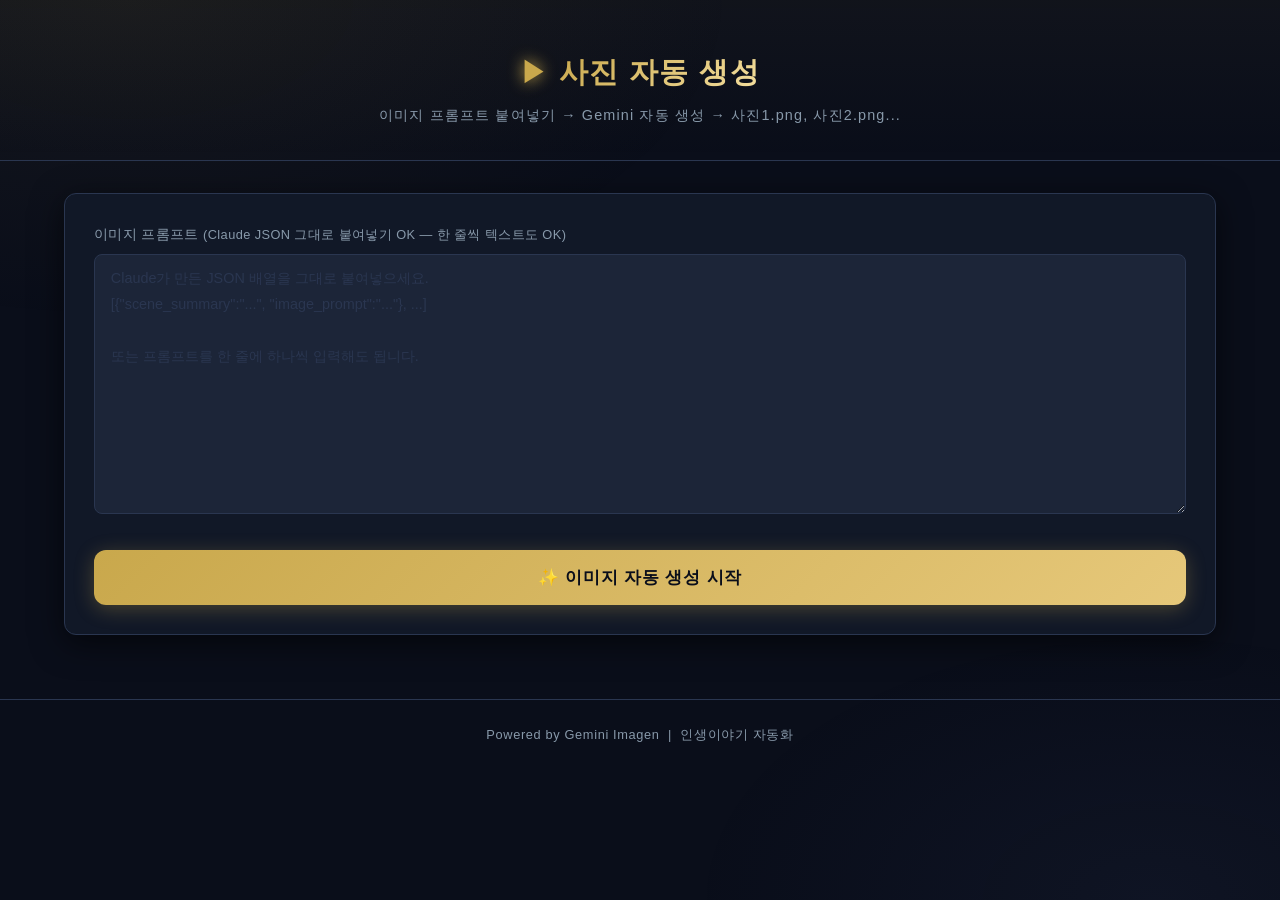
==== commit 58e87f1e: "Support Claude JSON input: auto-extract image_prompt and scene_summary from JSON array Co-Authored-B" ====
--- a/templates/index.html
+++ b/templates/index.html
@@ -23,10 +23,10 @@
     <div class="card" id="inputCard">
       <div class="field" style="margin-bottom:0;">
         <label for="prompts">
-          이미지 프롬프트 <span class="hint">(한 줄에 하나씩 — 순서대로 사진1, 사진2... 저장됩니다)</span>
+          이미지 프롬프트 <span class="hint">(Claude JSON 그대로 붙여넣기 OK — 한 줄씩 텍스트도 OK)</span>
         </label>
         <textarea id="prompts" class="script-input"
-          placeholder="A cinematic 16:9 photorealistic scene of...&#10;A cinematic 16:9 photorealistic scene of...&#10;..."></textarea>
+          placeholder='Claude가 만든 JSON 배열을 그대로 붙여넣으세요.&#10;[{"scene_summary":"...", "image_prompt":"..."}, ...]&#10;&#10;또는 프롬프트를 한 줄에 하나씩 입력해도 됩니다.'></textarea>
         <p id="charCountInput" class="char-count"></p>
       </div>
       <button id="genBtn" class="btn-primary" onclick="startGeneration()">
